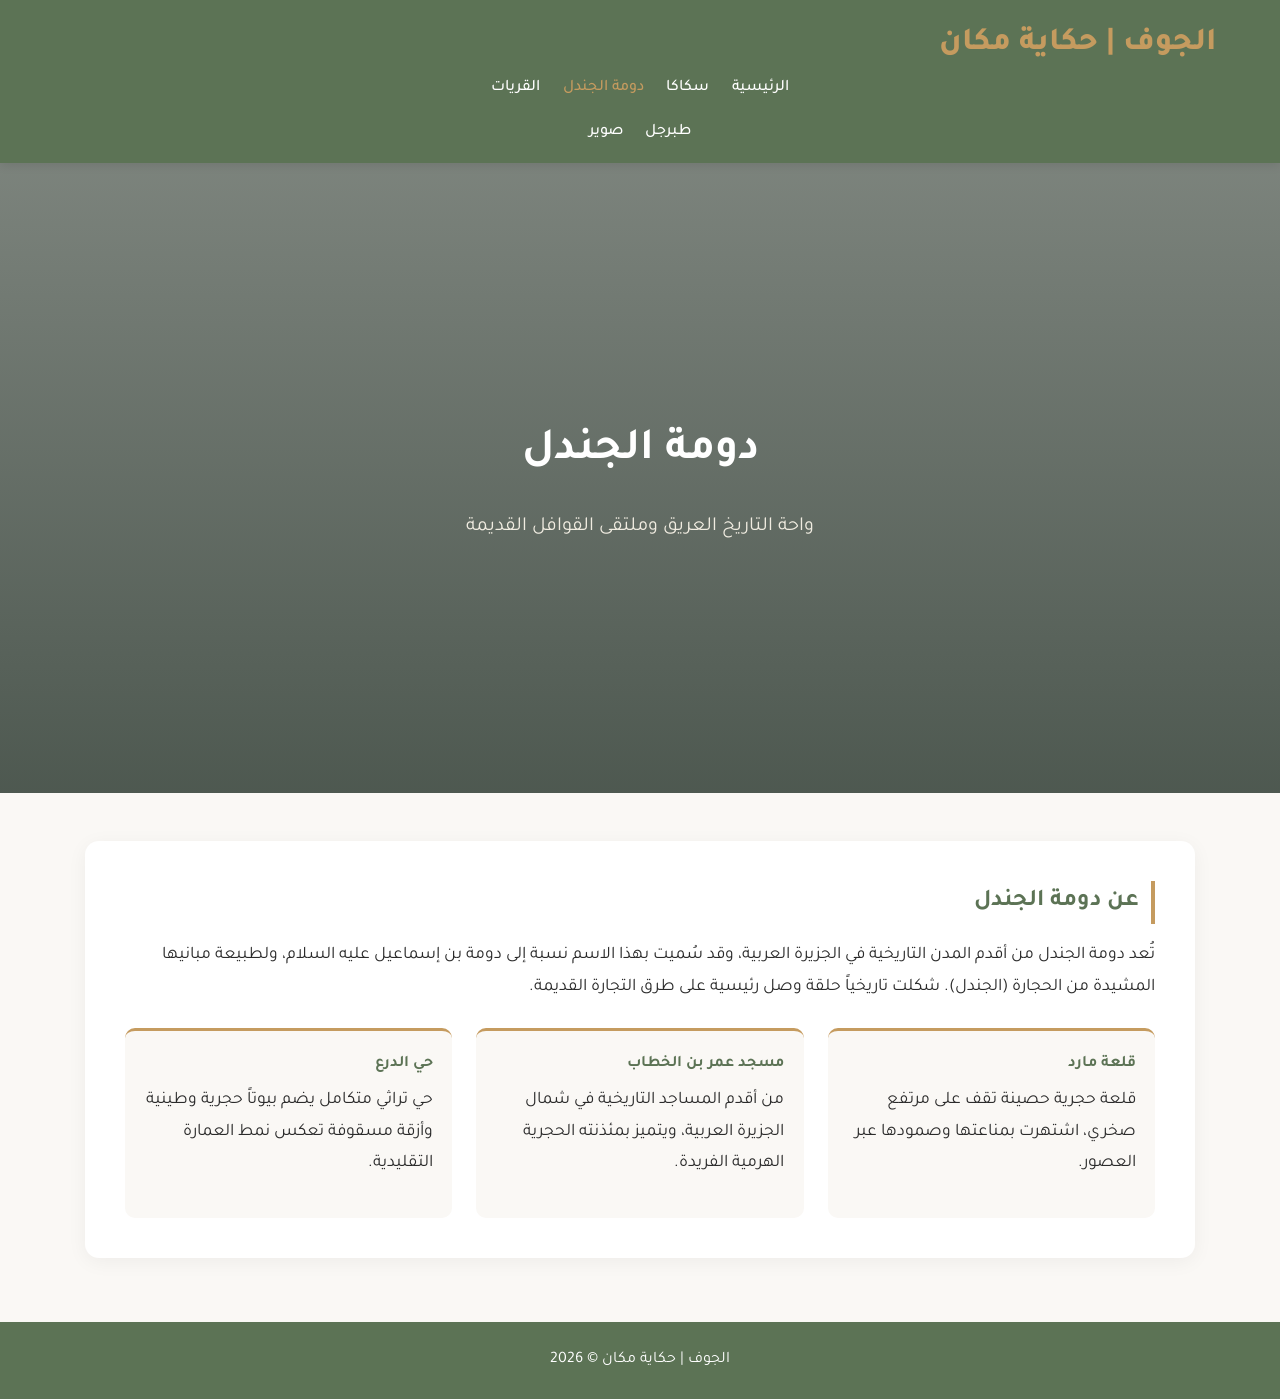
==== dumat.html @ 61e51d3c "Add files via upload" ====
<!DOCTYPE html>
<html lang="ar" dir="rtl">
<head>
  <meta charset="UTF-8">
  <meta name="viewport" content="width=device-width, initial-scale=1.0">
  <title>دومة الجندل | الجوف حكاية مكان</title>
  <link rel="stylesheet" href="style.css">
</head>
<body>

  <header>
    <a href="index.html" class="logo">الجوف | حكاية مكان</a>
    <nav>
      <ul>
        <li><a href="index.html">الرئيسية</a></li>
        <li><a href="sakaka.html">سكاكا</a></li>
        <li><a href="dumat.html" class="active">دومة الجندل</a></li>
        <li><a href="qurayyat.html">القريات</a></li>
        <li><a href="tabarjal.html">طبرجل</a></li>
        <li><a href="suwayr.html">صوير</a></li>
      </ul>
    </nav>
  </header>

  <section class="hero" style="background-image: url('dumat.jpg');">
    <div class="hero-content">
      <h1>دومة الجندل</h1>
      <p>واحة التاريخ العريق وملتقى القوافل القديمة</p>
    </div>
  </section>

  <main class="container">
    <div class="detail-box">
      <h2>عن دومة الجندل</h2>
      <p>تُعد دومة الجندل من أقدم المدن التاريخية في الجزيرة العربية، وقد سُميت بهذا الاسم نسبة إلى دومة بن إسماعيل عليه السلام، ولطبيعة مبانيها المشيدة من الحجارة (الجندل). شكلت تاريخياً حلقة وصل رئيسية على طرق التجارة القديمة.</p>
      
      <div class="features-list">
        <div class="feature-item">
          <h4>قلعة مارد</h4>
          <p>قلعة حجرية حصينة تقف على مرتفع صخري، اشتهرت بمناعتها وصمودها عبر العصور.</p>
        </div>
        <div class="feature-item">
          <h4>مسجد عمر بن الخطاب</h4>
          <p>من أقدم المساجد التاريخية في شمال الجزيرة العربية، ويتميز بمئذنته الحجرية الهرمية الفريدة.</p>
        </div>
        <div class="feature-item">
          <h4>حي الدرع</h4>
          <p>حي تراثي متكامل يضم بيوتاً حجرية وطينية وأزقة مسقوفة تعكس نمط العمارة التقليدية.</p>
        </div>
      </div>
    </div>
  </main>

  <footer>
    <p>الجوف | حكاية مكان &copy; 2026</p>
  </footer>

</body>
</html>
---- style.css ----
@import url('https://fonts.googleapis.com/css2?family=Tajawal:wght@400;500;700;800&display=swap');

:root {
  --primary: #5c7355;
  --secondary: #c59b5f;
  --bg: #faf8f5;
  --text: #2b2b2b;
  --card-bg: #ffffff;
}

* {
  box-sizing: border-box;
  margin: 0;
  padding: 0;
  font-family: 'Tajawal', sans-serif;
}

body {
  background-color: var(--bg);
  color: var(--text);
  line-height: 1.8;
}

header {
  background-color: var(--primary);
  color: #fff;
  padding: 1rem 5%;
  display: flex;
  justify-content: space-between;
  align-items: center;
  flex-wrap: wrap;
  position: sticky;
  top: 0;
  z-index: 1000;
  box-shadow: 0 2px 10px rgba(0,0,0,0.1);
}

.logo {
  font-size: 2.0rem;
  font-weight: 800;
  color: var(--secondary);
  text-decoration: none;
}

nav {
  width: 100%;
  display: flex;
  justify-content: center;
}

nav ul {
  list-style: none;
  display: flex;
  justify-content: center;
  align-items: center;
  gap: 1rem 1.4rem;
  flex-wrap: wrap;
  max-width: 340px;
  margin: 0 auto;
}

nav a {
  color: #fff;
  text-decoration: none;
  font-weight: 500;
  transition: color 0.3s;
}

nav a:hover, nav a.active {
  color: var(--secondary);
}

.hero {
  position: relative;
  height: 70vh;
  min-height: 400px;
  background-size: cover;
  background-position: center;
  display: flex;
  align-items: center;
  justify-content: center;
  text-align: center;
  color: #fff;
}

.hero::before {
  content: '';
  position: absolute;
  inset: 0;
  background: linear-gradient(rgba(20, 35, 25, 0.55), rgba(20, 35, 25, 0.75));
}

.hero-content {
  position: relative;
  z-index: 1;
  max-width: 800px;
  padding: 0 20px;
}

.hero h1 {
  font-size: 2.8rem;
  margin-bottom: 1rem;
  color: #fff;
}

.hero p {
  font-size: 1.25rem;
  color: #f0ece1;
}

.container {
  max-width: 1150px;
  margin: 3rem auto;
  padding: 0 20px;
}

.section-title {
  text-align: center;
  font-size: 2rem;
  color: var(--primary);
  margin-bottom: 2rem;
  position: relative;
}

.section-title::after {
  content: '';
  display: block;
  width: 60px;
  height: 3px;
  background: var(--secondary);
  margin: 10px auto 0;
}

.grid {
  display: grid;
  grid-template-columns: repeat(auto-fit, minmax(300px, 1fr));
  gap: 2rem;
}

.card {
  background: var(--card-bg);
  border-radius: 12px;
  overflow: hidden;
  box-shadow: 0 4px 15px rgba(0,0,0,0.06);
  transition: transform 0.3s;
  text-decoration: none;
  color: inherit;
  display: flex;
  flex-direction: column;
}

.card:hover {
  transform: translateY(-6px);
}

.card img {
  width: 100%;
  height: 220px;
  object-fit: cover;
}

.card-body {
  padding: 1.5rem;
}

.card-body h3 {
  color: var(--primary);
  font-size: 1.4rem;
  margin-bottom: 0.5rem;
}

.card-body p {
  color: #555;
  font-size: 1rem;
}

.detail-box {
  background: var(--card-bg);
  padding: 2.5rem;
  border-radius: 14px;
  box-shadow: 0 4px 20px rgba(0,0,0,0.05);
  margin-bottom: 2rem;
}

.detail-box h2 {
  color: var(--primary);
  margin-bottom: 1rem;
  border-right: 4px solid var(--secondary);
  padding-right: 12px;
}

.detail-box p {
  margin-bottom: 1.2rem;
  font-size: 1.1rem;
}

.features-list {
  display: grid;
  grid-template-columns: repeat(auto-fit, minmax(240px, 1fr));
  gap: 1.5rem;
  margin-top: 1.5rem;
}

.feature-item {
  background: var(--bg);
  padding: 1.2rem;
  border-radius: 10px;
  border-top: 3px solid var(--secondary);
}

.feature-item h4 {
  color: var(--primary);
  margin-bottom: 0.4rem;
}

footer {
  background: var(--primary);
  color: #fff;
  text-align: center;
  padding: 1.5rem;
  margin-top: 4rem;
}

@media (max-width: 768px) {
  .hero h1 { font-size: 2rem; }
  header { justify-content: center; gap: 1rem; }
}
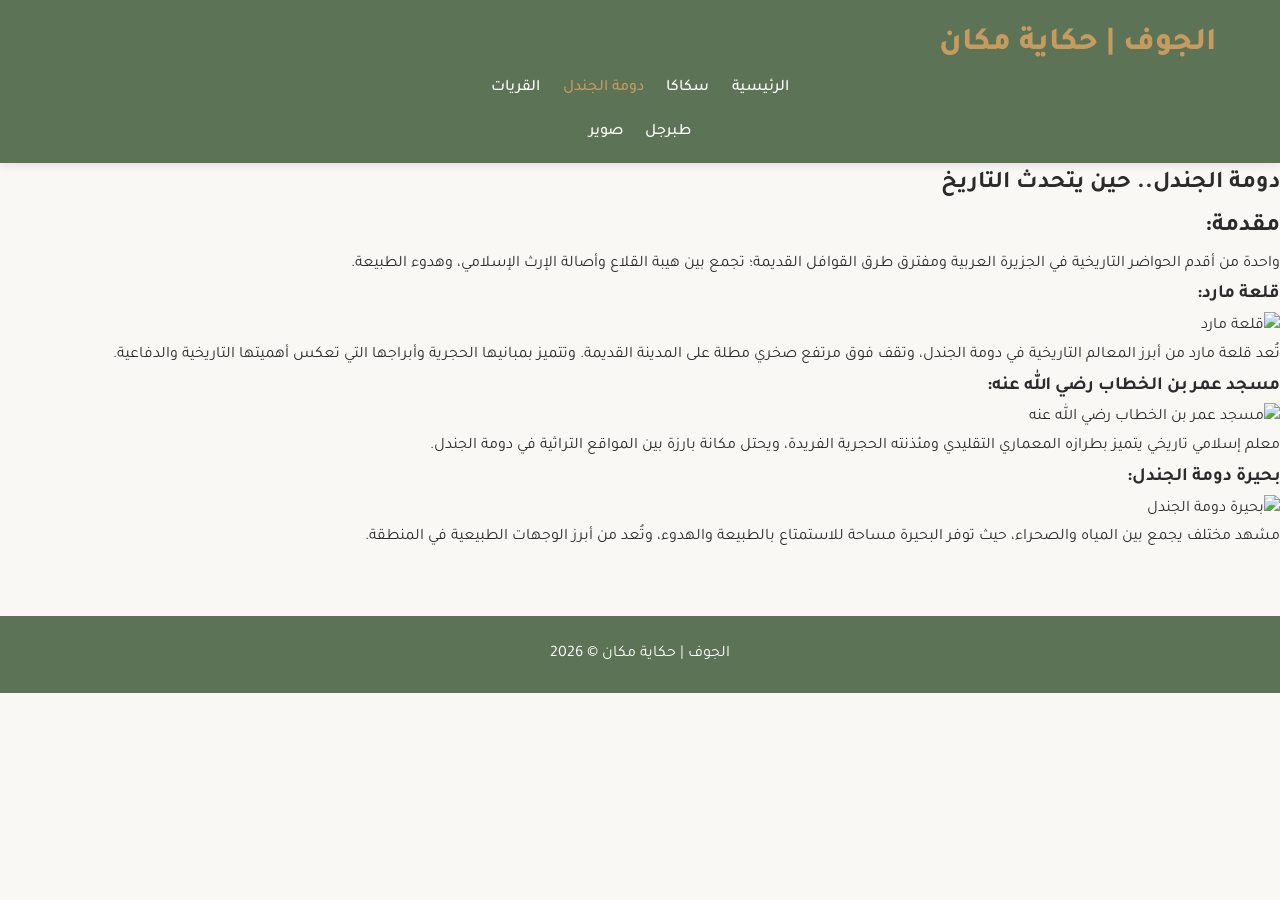
==== commit cb66ef3c: "Update dumat.html" ====
--- a/dumat.html
+++ b/dumat.html
@@ -3,11 +3,10 @@
 <head>
   <meta charset="UTF-8">
   <meta name="viewport" content="width=device-width, initial-scale=1.0">
-  <title>دومة الجندل | الجوف حكاية مكان</title>
+  <title>دومة الجندل.. حين يتحدث التاريخ | الجوف حكاية مكان</title>
   <link rel="stylesheet" href="style.css">
 </head>
 <body>
-
   <header>
     <a href="index.html" class="logo">الجوف | حكاية مكان</a>
     <nav>
@@ -22,38 +21,36 @@
     </nav>
   </header>
 
-  <section class="hero" style="background-image: url('dumat.jpg');">
-    <div class="hero-content">
-      <h1>دومة الجندل</h1>
-      <p>واحة التاريخ العريق وملتقى القوافل القديمة</p>
-    </div>
-  </section>
+  <main>
+    <section class="city-intro">
+      <h1>دومة الجندل.. حين يتحدث التاريخ</h1>
+      <h2>مقدمة:</h2>
+      <p>واحدة من أقدم الحواضر التاريخية في الجزيرة العربية ومفترق طرق القوافل القديمة؛ تجمع بين هيبة القلاع وأصالة الإرث الإسلامي، وهدوء الطبيعة.</p>
+    </section>
 
-  <main class="container">
-    <div class="detail-box">
-      <h2>عن دومة الجندل</h2>
-      <p>تُعد دومة الجندل من أقدم المدن التاريخية في الجزيرة العربية، وقد سُميت بهذا الاسم نسبة إلى دومة بن إسماعيل عليه السلام، ولطبيعة مبانيها المشيدة من الحجارة (الجندل). شكلت تاريخياً حلقة وصل رئيسية على طرق التجارة القديمة.</p>
-      
-      <div class="features-list">
-        <div class="feature-item">
-          <h4>قلعة مارد</h4>
-          <p>قلعة حجرية حصينة تقف على مرتفع صخري، اشتهرت بمناعتها وصمودها عبر العصور.</p>
-        </div>
-        <div class="feature-item">
-          <h4>مسجد عمر بن الخطاب</h4>
-          <p>من أقدم المساجد التاريخية في شمال الجزيرة العربية، ويتميز بمئذنته الحجرية الهرمية الفريدة.</p>
-        </div>
-        <div class="feature-item">
-          <h4>حي الدرع</h4>
-          <p>حي تراثي متكامل يضم بيوتاً حجرية وطينية وأزقة مسقوفة تعكس نمط العمارة التقليدية.</p>
-        </div>
-      </div>
-    </div>
+    <section class="landmarks">
+      <article class="landmark">
+        <h3>قلعة مارد:</h3>
+        <img src="marid.JPEG" alt="قلعة مارد">
+        <p>تُعد قلعة مارد من أبرز المعالم التاريخية في دومة الجندل، وتقف فوق مرتفع صخري مطلة على المدينة القديمة. وتتميز بمبانيها الحجرية وأبراجها التي تعكس أهميتها التاريخية والدفاعية.</p>
+      </article>
+
+      <article class="landmark">
+        <h3>مسجد عمر بن الخطاب رضي الله عنه:</h3>
+        <img src="omar-mosque.JPEG" alt="مسجد عمر بن الخطاب رضي الله عنه">
+        <p>معلم إسلامي تاريخي يتميز بطرازه المعماري التقليدي ومئذنته الحجرية الفريدة، ويحتل مكانة بارزة بين المواقع التراثية في دومة الجندل.</p>
+      </article>
+
+      <article class="landmark">
+        <h3>بحيرة دومة الجندل:</h3>
+        <img src="dumat-lake.JPEG" alt="بحيرة دومة الجندل">
+        <p>مشهد مختلف يجمع بين المياه والصحراء، حيث توفر البحيرة مساحة للاستمتاع بالطبيعة والهدوء، وتُعد من أبرز الوجهات الطبيعية في المنطقة.</p>
+      </article>
+    </section>
   </main>
 
   <footer>
-    <p>الجوف | حكاية مكان &copy; 2026</p>
+    <p>الجوف | حكاية مكان © 2026</p>
   </footer>
-
 </body>
-</html>
+</html> 
